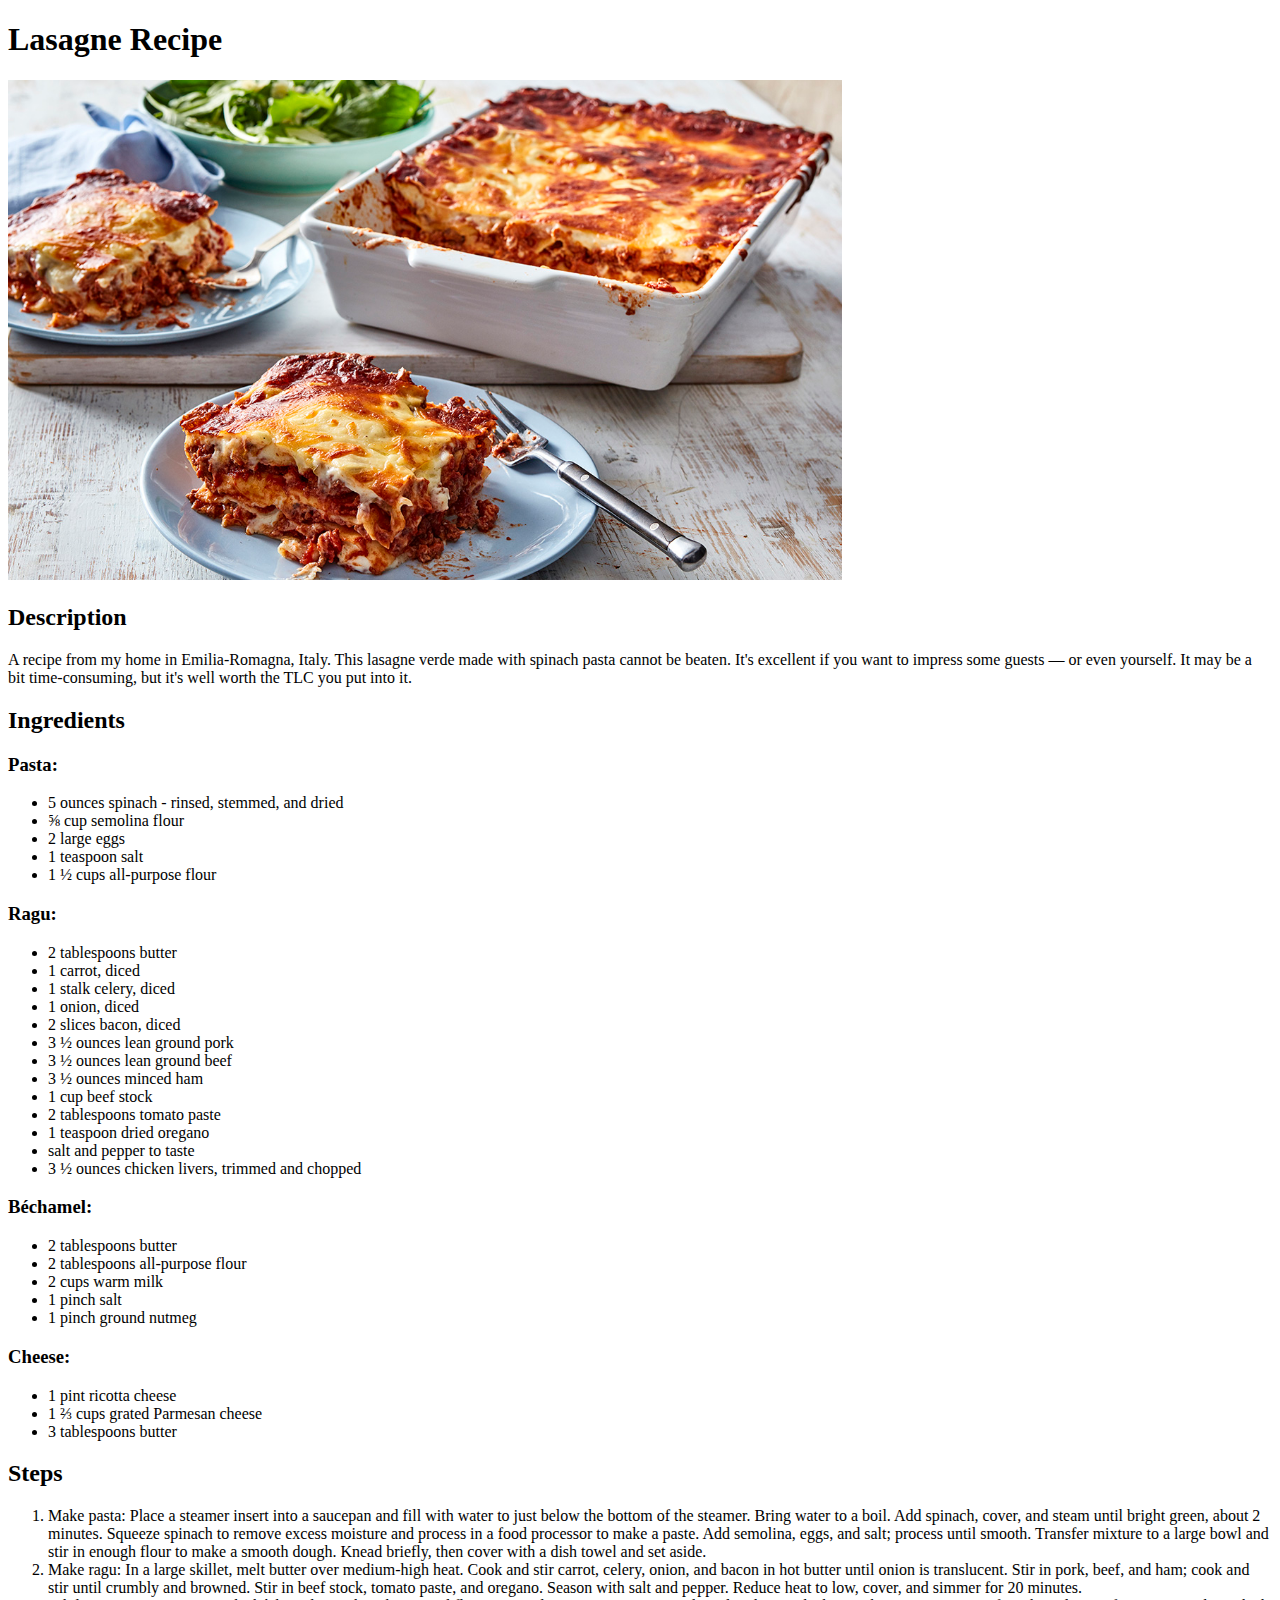
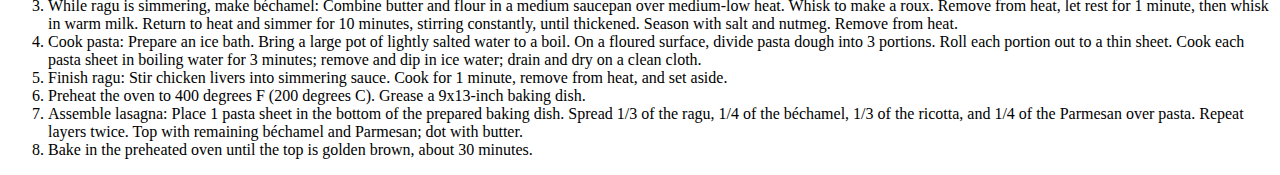
==== recipes/lasgagne.html @ a5cedc0a "Add home page with 3 linked recipe pages" ====
<!DOCTYPE html>
<html lang="en">
<head>
    <meta charset="UTF-8">
    <meta name="viewport" content="width=device-width, initial-scale=1.0">
    <title>Lasagne Recipe</title>
</head>
<body>
    <h1>Lasagne Recipe</h1>

    <img src="../images/lasagne.jpg" alt="Lasagne Image" height="500">

    <h2>Description</h2>
    <p>A recipe from my home in Emilia-Romagna, Italy. This lasagne verde made with spinach pasta cannot be beaten. It's excellent if you want to impress some guests — or even yourself. It may be a bit time-consuming, but it's well worth the TLC you put into it.</p>

    <h2>Ingredients</h2>

    <h3>Pasta:</h3>
    <ul>
        <li>5 ounces spinach - rinsed, stemmed, and dried</li>
        <li>⅝ cup semolina flour</li>
        <li>2 large eggs</li>
        <li>1 teaspoon salt</li>
        <li>1 ½ cups all-purpose flour</li>
    </ul>

    <h3>Ragu:</h3>
    <ul>
        <li>2 tablespoons butter</li>
        <li>1 carrot, diced</li>
        <li>1 stalk celery, diced</li>
        <li>1 onion, diced</li>
        <li>2 slices bacon, diced</li>
        <li>3 ½ ounces lean ground pork</li>
        <li>3 ½ ounces lean ground beef</li>
        <li>3 ½ ounces minced ham</li>
        <li>1 cup beef stock</li>
        <li>2 tablespoons tomato paste</li>
        <li>1 teaspoon dried oregano</li>
        <li>salt and pepper to taste</li>
        <li>3 ½ ounces chicken livers, trimmed and chopped</li>
    </ul>

    <h3>Béchamel:</h3>
    <ul>
        <li>2 tablespoons butter</li>
        <li>2 tablespoons all-purpose flour</li>
        <li>2 cups warm milk</li>
        <li>1 pinch salt</li>
        <li>1 pinch ground nutmeg</li>
    </ul>

    <h3>Cheese:</h3>
    <ul>
        <li>1 pint ricotta cheese</li>
        <li>1 ⅔ cups grated Parmesan cheese</li>
        <li>3 tablespoons butter</li>
    </ul>

    <h2>Steps</h2>
    <ol>
        <li>Make pasta: Place a steamer insert into a saucepan and fill with water to just below the bottom of the steamer. Bring water to a boil. Add spinach, cover, and steam until bright green, about 2 minutes. Squeeze spinach to remove excess moisture and process in a food processor to make a paste. Add semolina, eggs, and salt; process until smooth. Transfer mixture to a large bowl and stir in enough flour to make a smooth dough. Knead briefly, then cover with a dish towel and set aside.</li>
        <li>Make ragu: In a large skillet, melt butter over medium-high heat. Cook and stir carrot, celery, onion, and bacon in hot butter until onion is translucent. Stir in pork, beef, and ham; cook and stir until crumbly and browned. Stir in beef stock, tomato paste, and oregano. Season with salt and pepper. Reduce heat to low, cover, and simmer for 20 minutes.</li>
        <li>While ragu is simmering, make béchamel: Combine butter and flour in a medium saucepan over medium-low heat. Whisk to make a roux. Remove from heat, let rest for 1 minute, then whisk in warm milk. Return to heat and simmer for 10 minutes, stirring constantly, until thickened. Season with salt and nutmeg. Remove from heat.</li>
        <li>Cook pasta: Prepare an ice bath. Bring a large pot of lightly salted water to a boil. On a floured surface, divide pasta dough into 3 portions. Roll each portion out to a thin sheet. Cook each pasta sheet in boiling water for 3 minutes; remove and dip in ice water; drain and dry on a clean cloth.</li>
        <li>Finish ragu: Stir chicken livers into simmering sauce. Cook for 1 minute, remove from heat, and set aside.</li>
        <li>Preheat the oven to 400 degrees F (200 degrees C). Grease a 9x13-inch baking dish.</li>
        <li>Assemble lasagna: Place 1 pasta sheet in the bottom of the prepared baking dish. Spread 1/3 of the ragu, 1/4 of the béchamel, 1/3 of the ricotta, and 1/4 of the Parmesan over pasta. Repeat layers twice. Top with remaining béchamel and Parmesan; dot with butter.</li>
        <li>Bake in the preheated oven until the top is golden brown, about 30 minutes.</li>
    </ol>
</body>
</html>
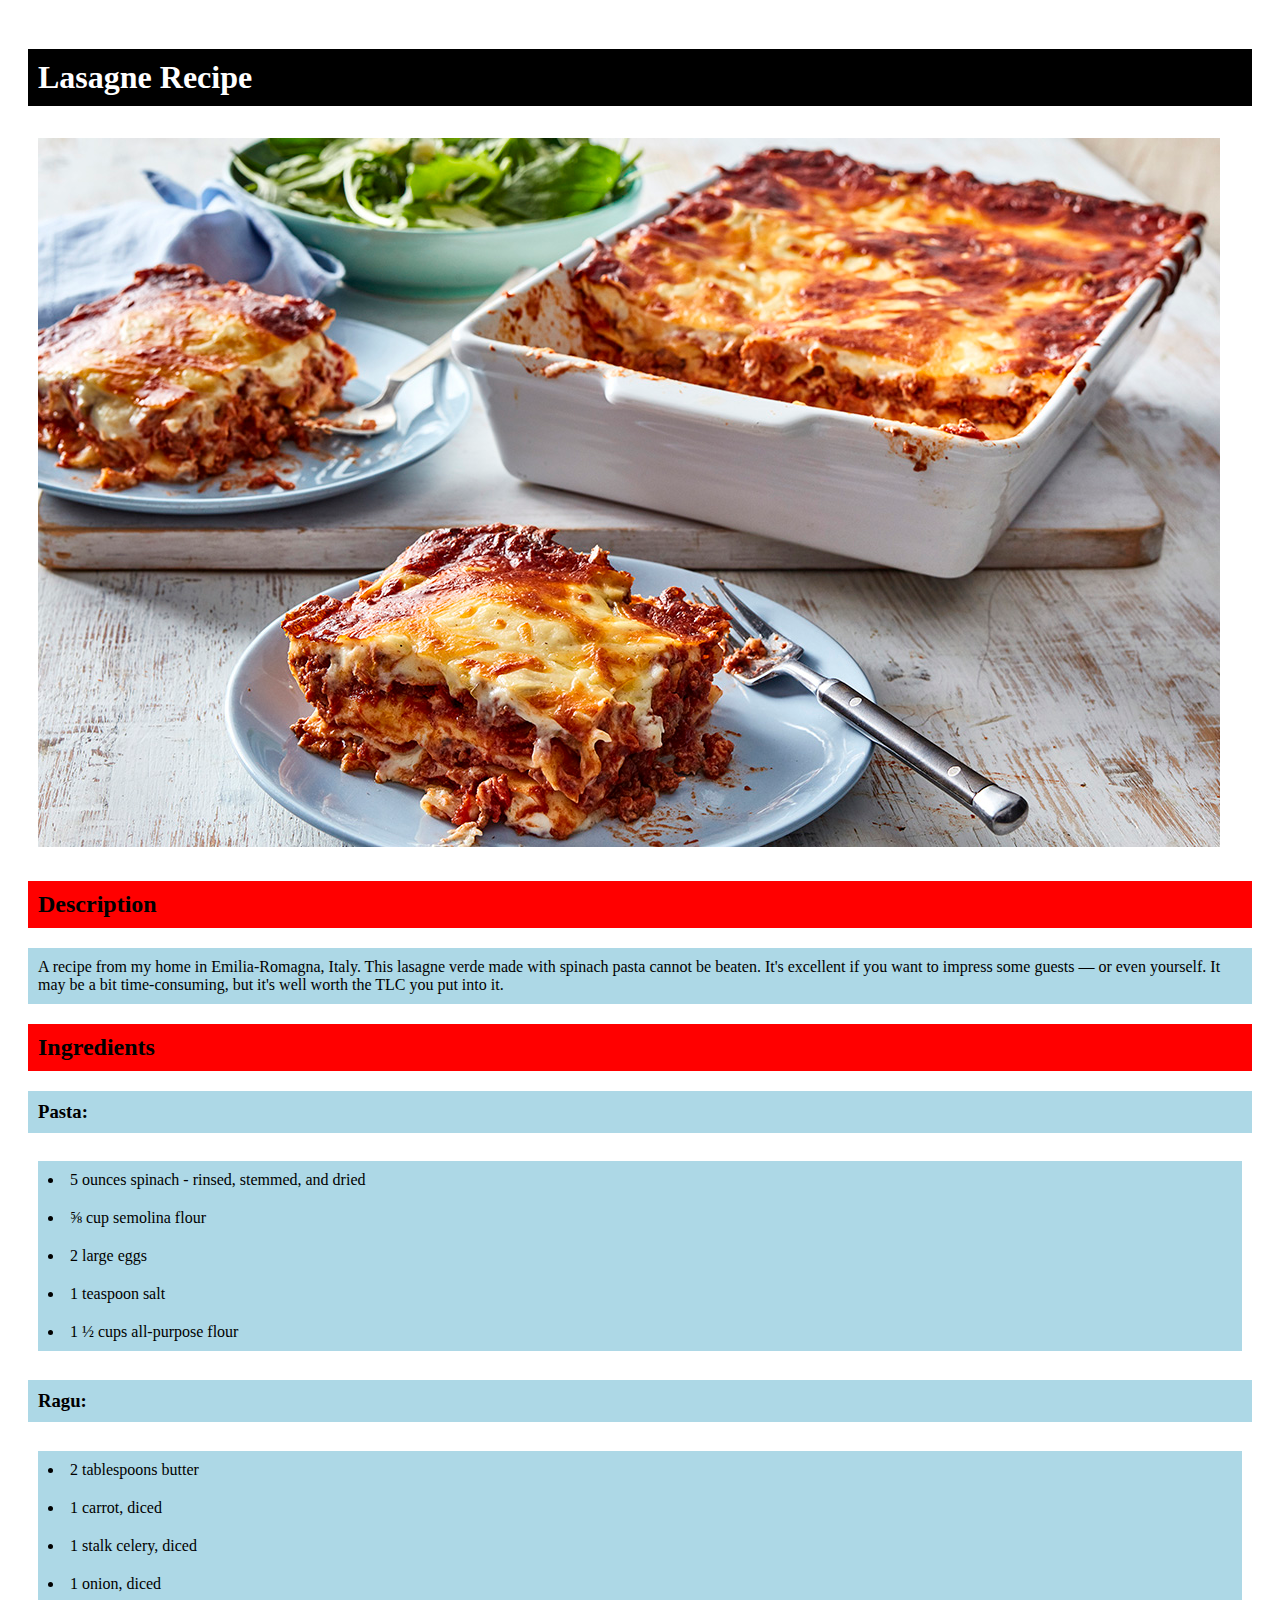
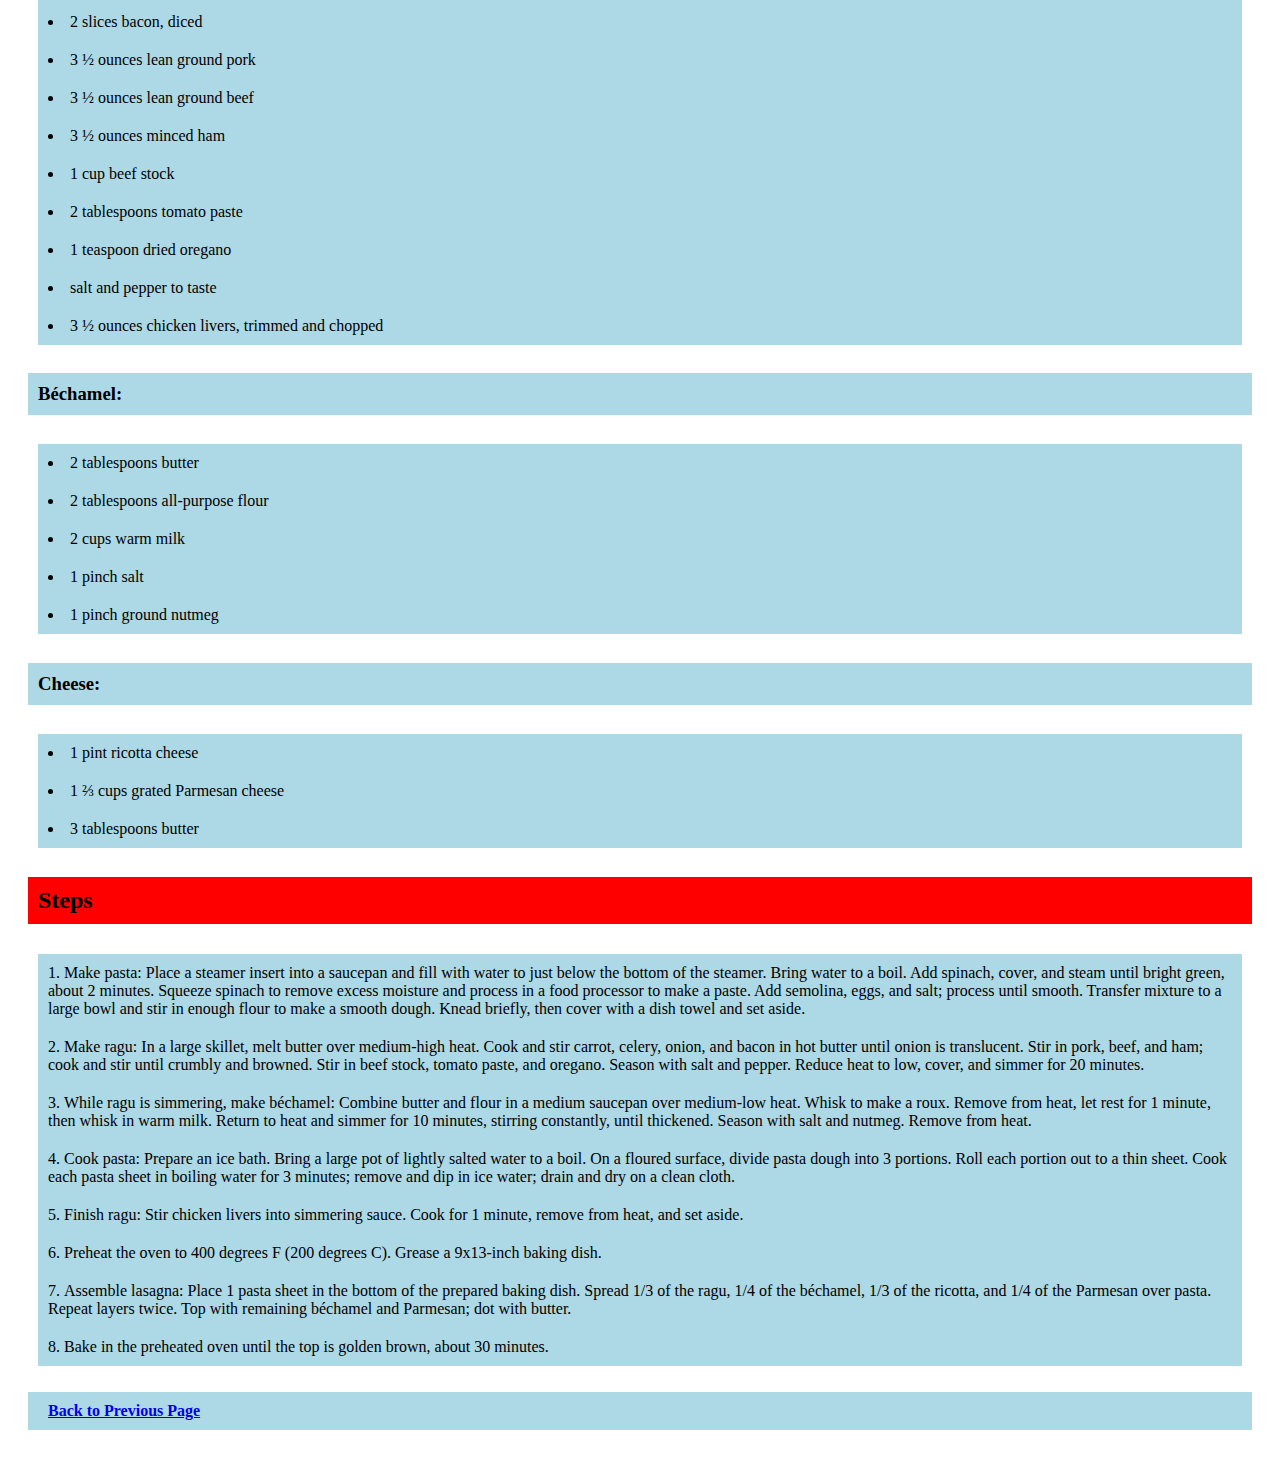
==== commit d51e5d74: "Add CSS" ====
--- a/recipes/lasgagne.html
+++ b/recipes/lasgagne.html
@@ -4,11 +4,12 @@
     <meta charset="UTF-8">
     <meta name="viewport" content="width=device-width, initial-scale=1.0">
     <title>Lasagne Recipe</title>
+    <link rel="stylesheet" href="../styles.css">
 </head>
 <body>
     <h1>Lasagne Recipe</h1>
 
-    <img src="../images/lasagne.jpg" alt="Lasagne Image" height="500">
+    <img src="../images/lasagne.jpg" alt="Lasagne Image">
 
     <h2>Description</h2>
     <p>A recipe from my home in Emilia-Romagna, Italy. This lasagne verde made with spinach pasta cannot be beaten. It's excellent if you want to impress some guests — or even yourself. It may be a bit time-consuming, but it's well worth the TLC you put into it.</p>
@@ -68,5 +69,7 @@
         <li>Assemble lasagna: Place 1 pasta sheet in the bottom of the prepared baking dish. Spread 1/3 of the ragu, 1/4 of the béchamel, 1/3 of the ricotta, and 1/4 of the Parmesan over pasta. Repeat layers twice. Top with remaining béchamel and Parmesan; dot with butter.</li>
         <li>Bake in the preheated oven until the top is golden brown, about 30 minutes.</li>
     </ol>
+
+    <p><a href="../index.html">Back to Previous Page</a></p>
 </body>
 </html>--- a/styles.css
+++ b/styles.css
@@ -0,0 +1,25 @@
+h1 {
+    background-color: black;
+    color: white;
+}
+
+h2 {
+    background-color: red;
+}
+
+h3, p, li {
+    background-color: lightblue
+}
+
+* {
+    list-style-position: inside;
+    padding: 10px;
+}
+
+img {
+    max-width: 100%;
+}
+
+a {
+    font-weight: bolder;
+}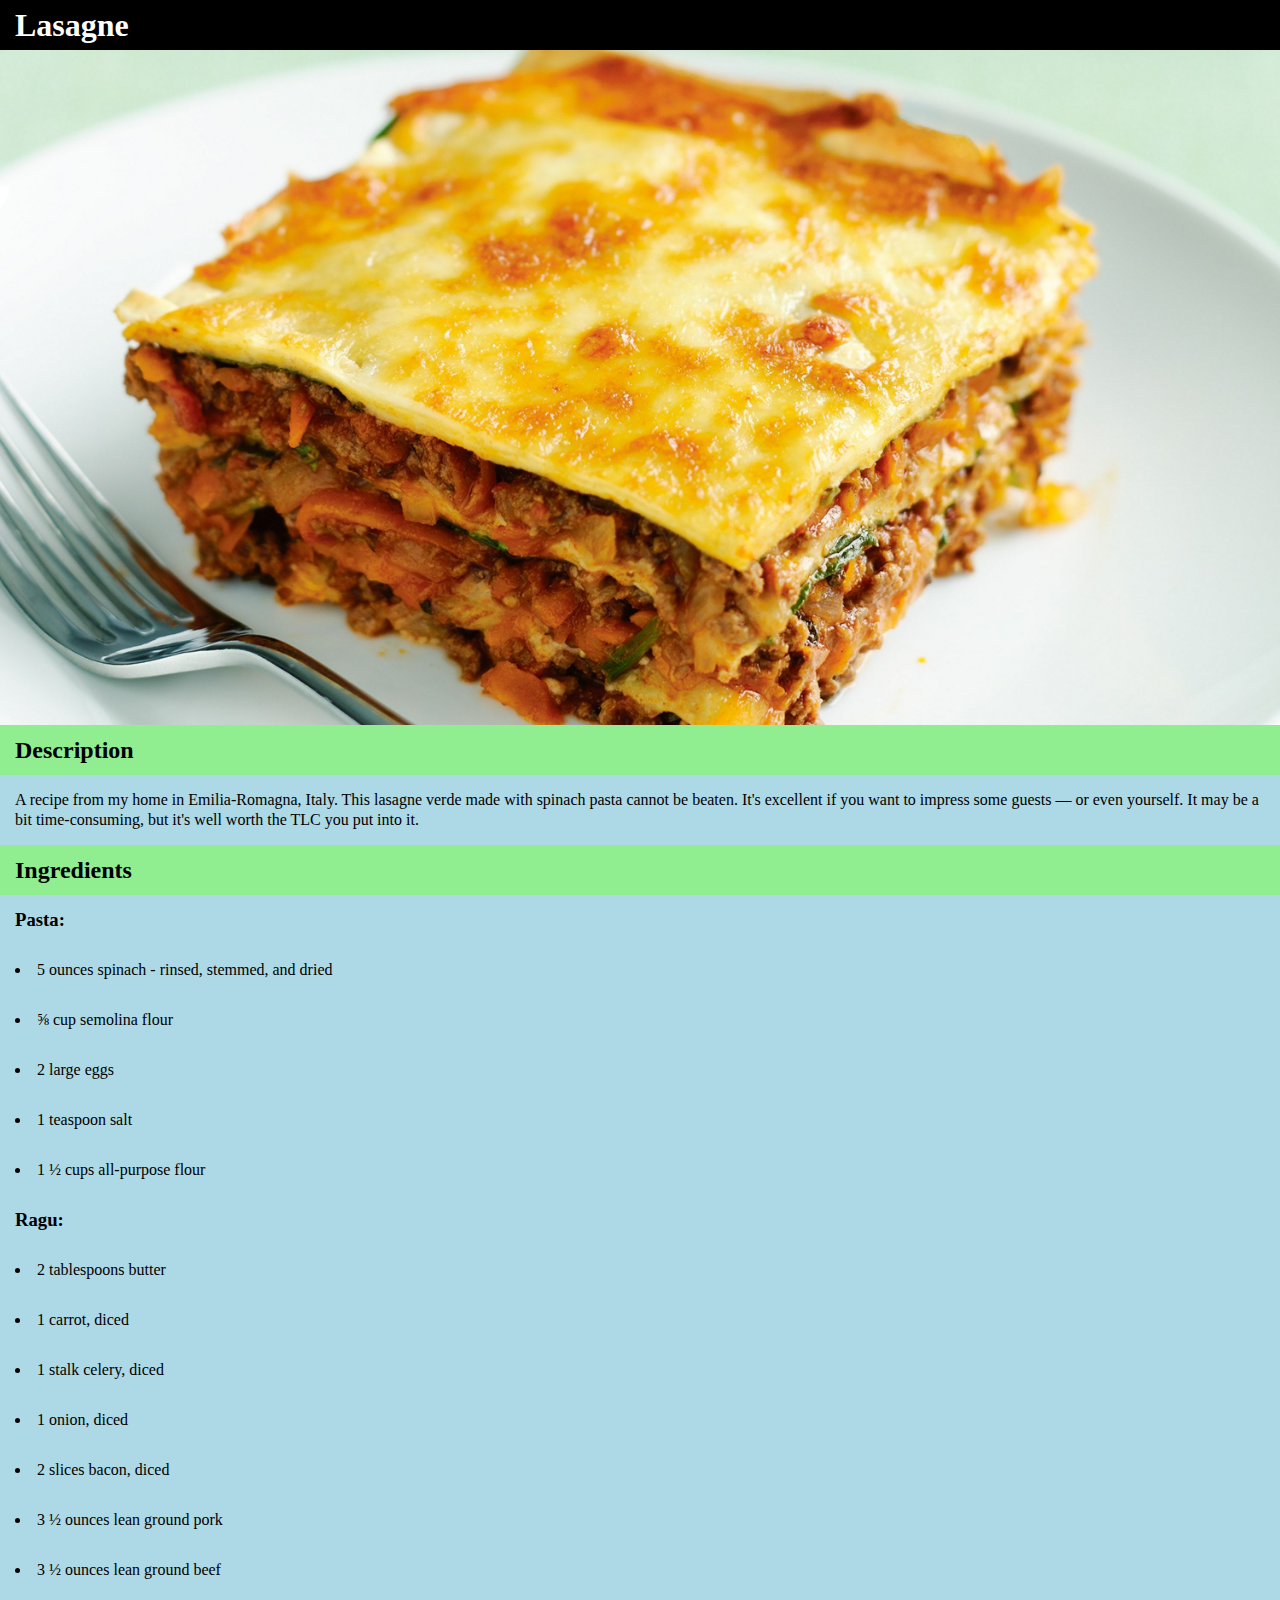
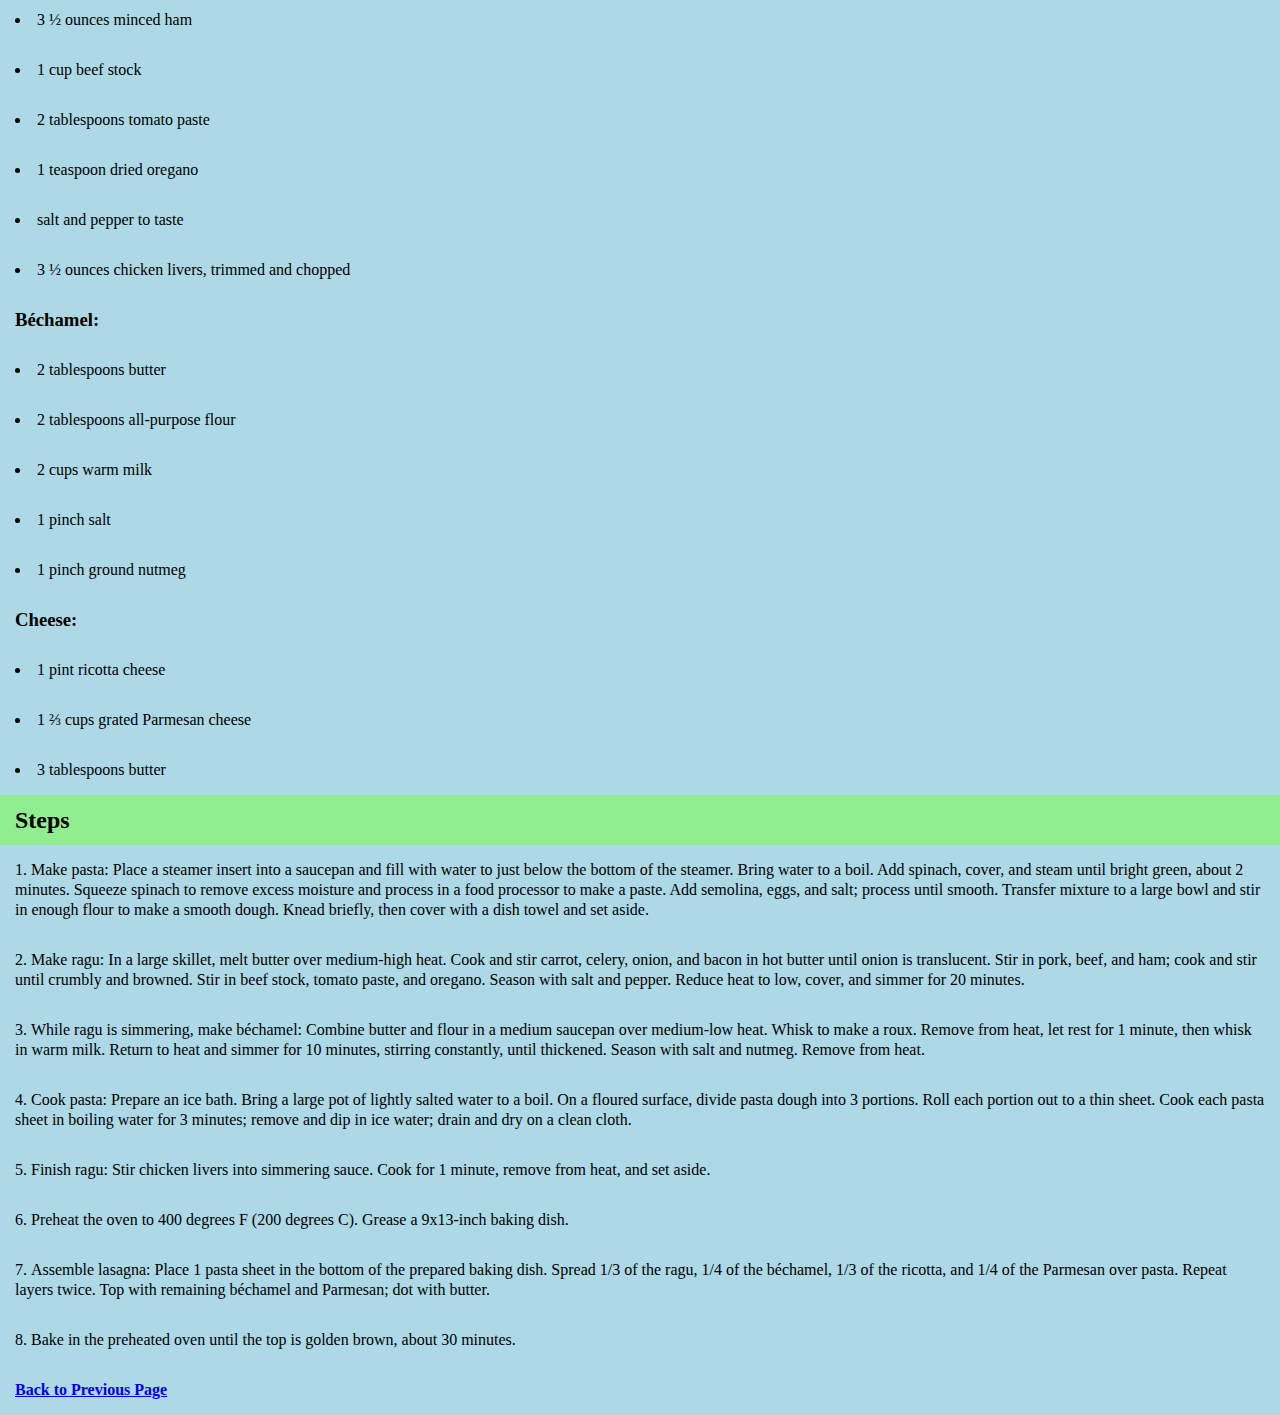
==== commit 477d6668: "Modify CSS and change images" ====
--- a/recipes/lasgagne.html
+++ b/recipes/lasgagne.html
@@ -7,7 +7,7 @@
     <link rel="stylesheet" href="../styles.css">
 </head>
 <body>
-    <h1>Lasagne Recipe</h1>
+    <h1>Lasagne</h1>
 
     <img src="../images/lasagne.jpg" alt="Lasagne Image">
 
--- a/styles.css
+++ b/styles.css
@@ -1,25 +1,37 @@
+* {
+    list-style-position: inside;
+    line-height: 20px;
+    margin: 0px;
+}
+
 h1 {
     background-color: black;
     color: white;
 }
 
 h2 {
-    background-color: red;
+    background-color: lightgreen;
+}
+
+img {
+    height: 75vh;
+    width: 100vw;
+    object-fit: cover;
+    display: block;
+}
+
+a {
+    font-weight: bolder;
+}
+
+ul, ol {
+    padding: 0;
 }
 
 h3, p, li {
     background-color: lightblue
 }
 
-* {
-    list-style-position: inside;
-    padding: 10px;
-}
-
-img {
-    max-width: 100%;
-}
-
-a {
-    font-weight: bolder;
+h1, h2, h3, p, li {
+    padding: 15px;
 }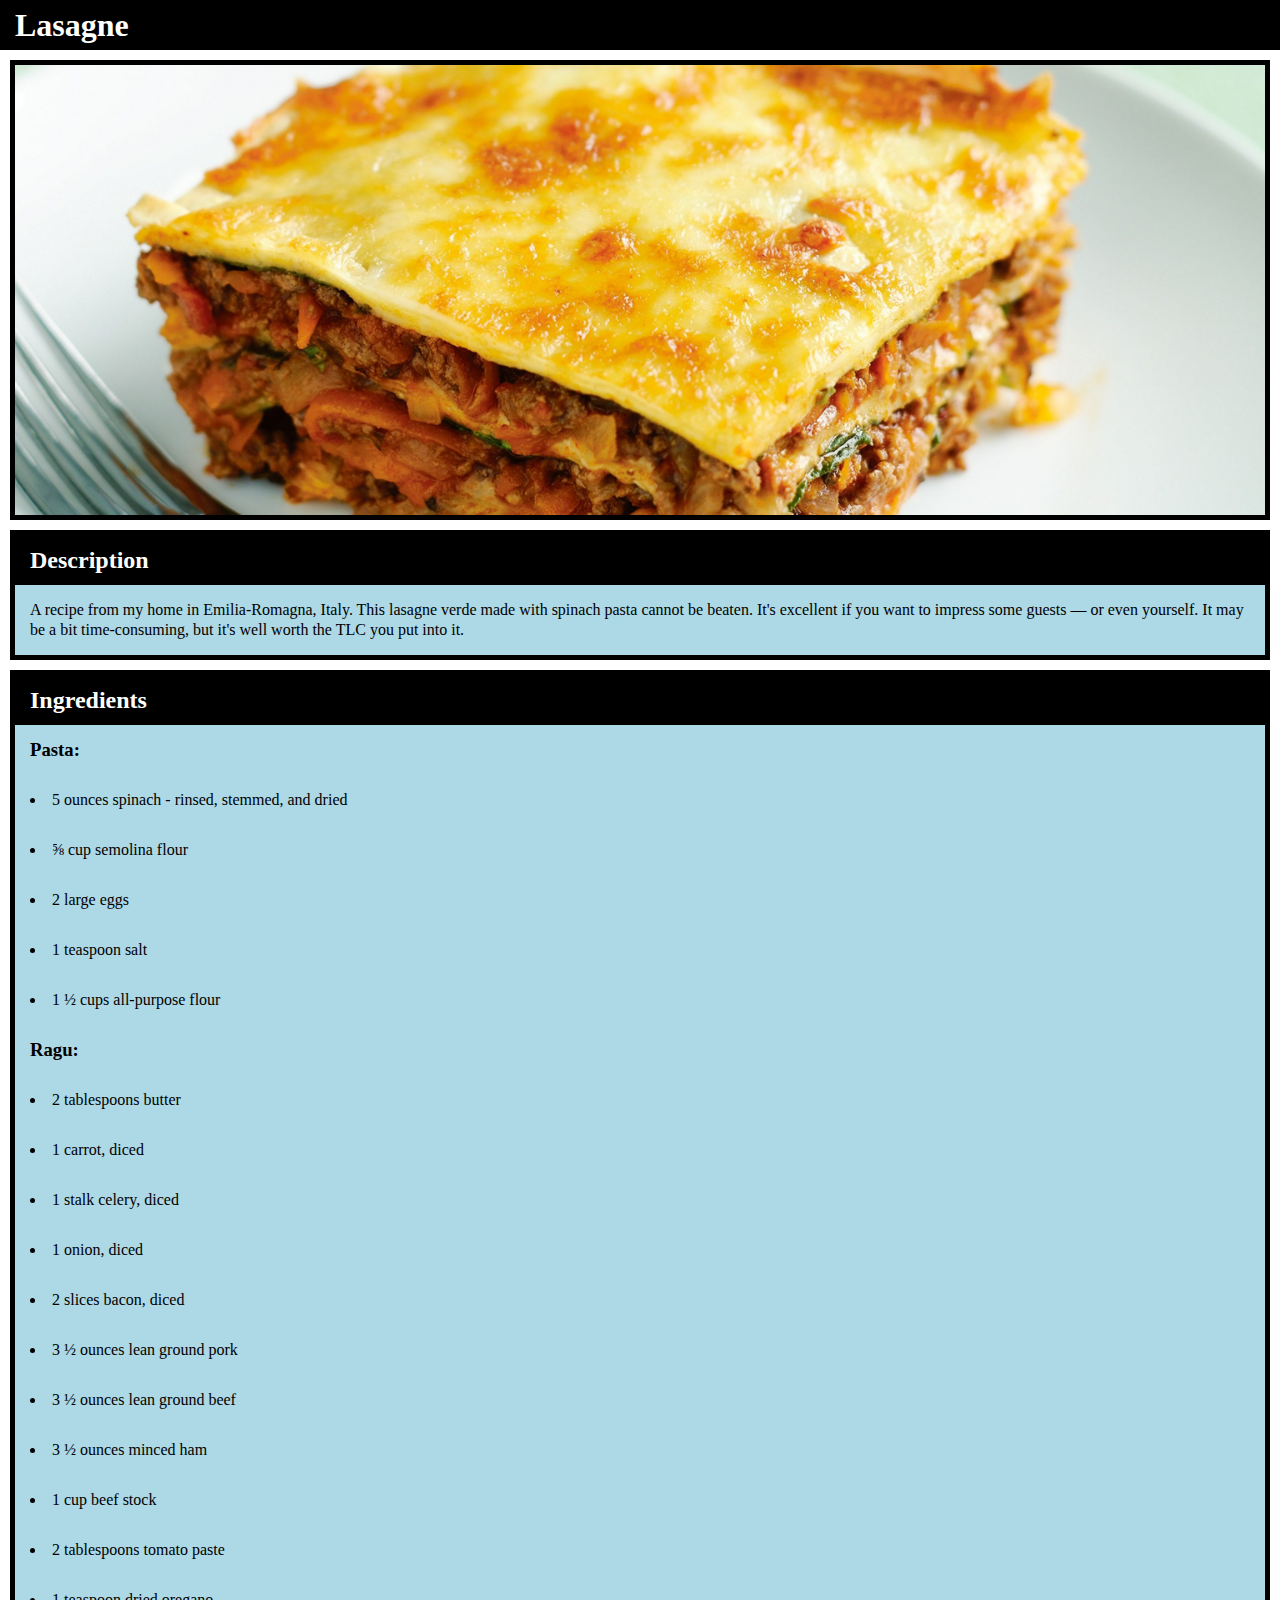
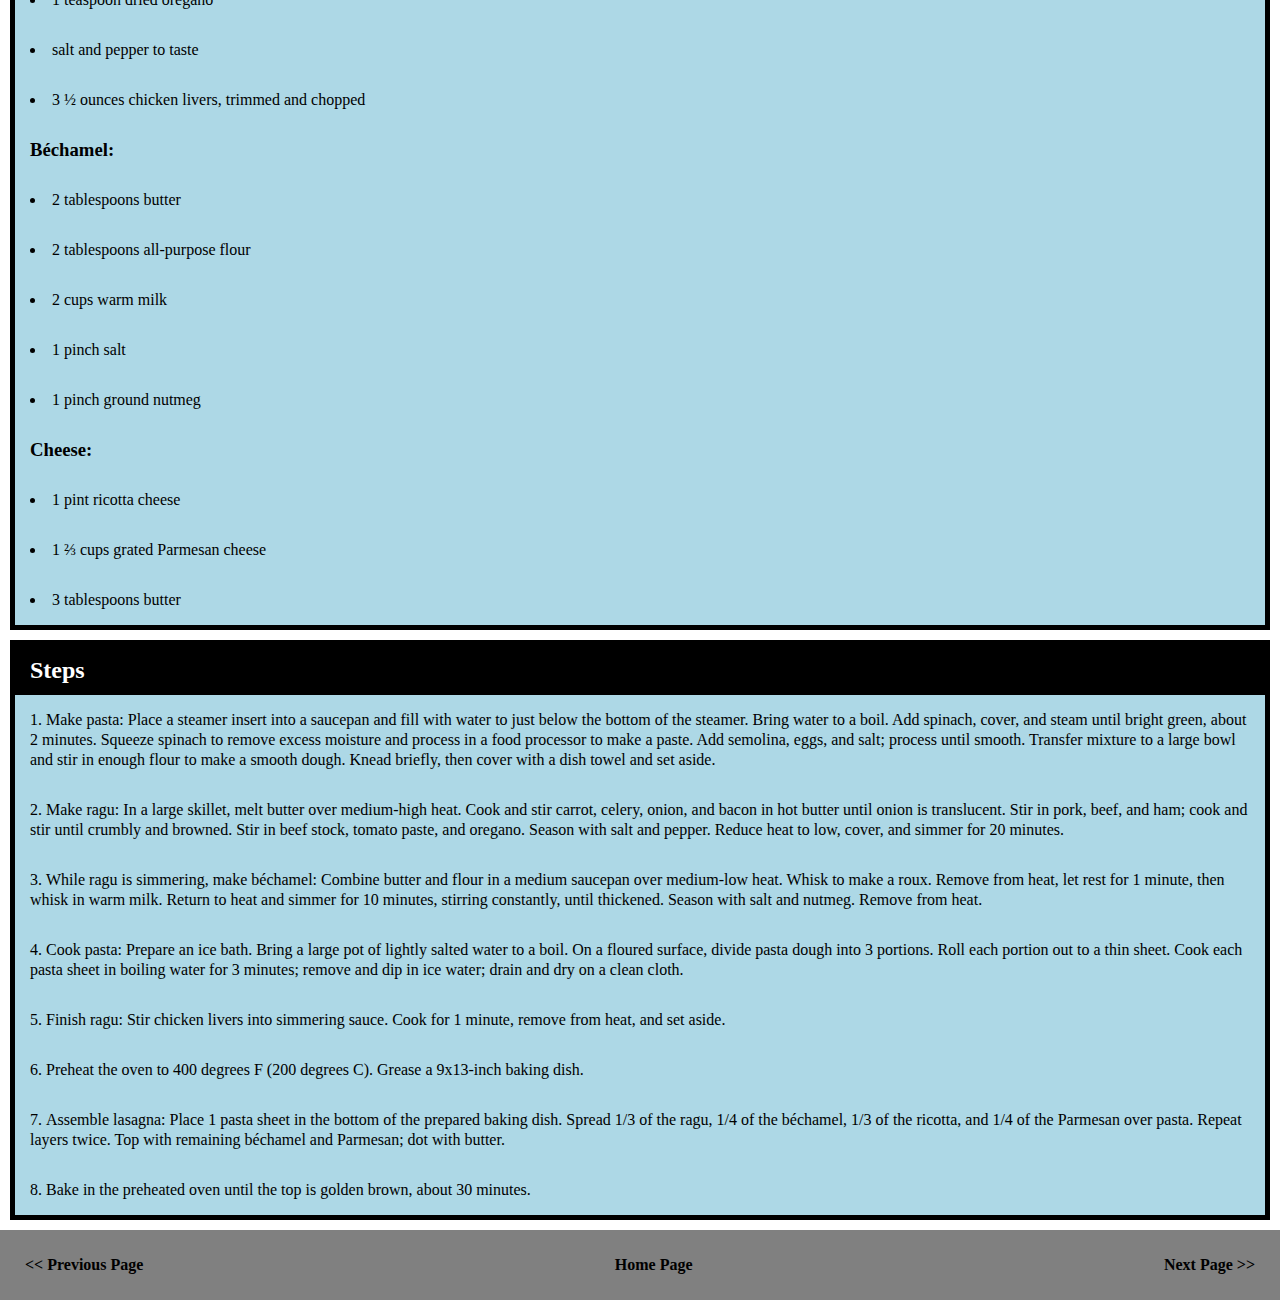
==== commit 749ceae2: "Add div with classes and modify CSS" ====
--- a/recipes/lasgagne.html
+++ b/recipes/lasgagne.html
@@ -7,69 +7,75 @@
     <link rel="stylesheet" href="../styles.css">
 </head>
 <body>
-    <h1>Lasagne</h1>
+    <h1 class="title">Lasagne</h1>
 
-    <img src="../images/lasagne.jpg" alt="Lasagne Image">
+    <div class="section"><img src="../images/lasagne.jpg" alt="Lasagne Image"></div>
 
-    <h2>Description</h2>
-    <p>A recipe from my home in Emilia-Romagna, Italy. This lasagne verde made with spinach pasta cannot be beaten. It's excellent if you want to impress some guests — or even yourself. It may be a bit time-consuming, but it's well worth the TLC you put into it.</p>
+    <div class="section">
+        <h2 class="header">Description</h2>
+        <p class="content">A recipe from my home in Emilia-Romagna, Italy. This lasagne verde made with spinach pasta cannot be beaten. It's excellent if you want to impress some guests — or even yourself. It may be a bit time-consuming, but it's well worth the TLC you put into it.</p>
+    </div>
 
-    <h2>Ingredients</h2>
+    <div class="section">
+        <h2 class="header">Ingredients</h2>
+        <h3 class="content">Pasta:</h3>
+        <ul class="content">
+            <li>5 ounces spinach - rinsed, stemmed, and dried</li>
+            <li>⅝ cup semolina flour</li>
+            <li>2 large eggs</li>
+            <li>1 teaspoon salt</li>
+            <li>1 ½ cups all-purpose flour</li>
+        </ul>
+        <h3 class="content">Ragu:</h3>
+        <ul class="content">
+            <li>2 tablespoons butter</li>
+            <li>1 carrot, diced</li>
+            <li>1 stalk celery, diced</li>
+            <li>1 onion, diced</li>
+            <li>2 slices bacon, diced</li>
+            <li>3 ½ ounces lean ground pork</li>
+            <li>3 ½ ounces lean ground beef</li>
+            <li>3 ½ ounces minced ham</li>
+            <li>1 cup beef stock</li>
+            <li>2 tablespoons tomato paste</li>
+            <li>1 teaspoon dried oregano</li>
+            <li>salt and pepper to taste</li>
+            <li>3 ½ ounces chicken livers, trimmed and chopped</li>
+        </ul>
+        <h3 class="content">Béchamel:</h3>
+        <ul class="content">
+            <li>2 tablespoons butter</li>
+            <li>2 tablespoons all-purpose flour</li>
+            <li>2 cups warm milk</li>
+            <li>1 pinch salt</li>
+            <li>1 pinch ground nutmeg</li>
+        </ul>
+        <h3 class="content">Cheese:</h3>
+        <ul class="content">
+            <li>1 pint ricotta cheese</li>
+            <li>1 ⅔ cups grated Parmesan cheese</li>
+            <li>3 tablespoons butter</li>
+        </ul>
+    </div>
 
-    <h3>Pasta:</h3>
-    <ul>
-        <li>5 ounces spinach - rinsed, stemmed, and dried</li>
-        <li>⅝ cup semolina flour</li>
-        <li>2 large eggs</li>
-        <li>1 teaspoon salt</li>
-        <li>1 ½ cups all-purpose flour</li>
-    </ul>
+    <div class="section">
+        <h2 class="header">Steps</h2>
+        <ol class="content">
+            <li>Make pasta: Place a steamer insert into a saucepan and fill with water to just below the bottom of the steamer. Bring water to a boil. Add spinach, cover, and steam until bright green, about 2 minutes. Squeeze spinach to remove excess moisture and process in a food processor to make a paste. Add semolina, eggs, and salt; process until smooth. Transfer mixture to a large bowl and stir in enough flour to make a smooth dough. Knead briefly, then cover with a dish towel and set aside.</li>
+            <li>Make ragu: In a large skillet, melt butter over medium-high heat. Cook and stir carrot, celery, onion, and bacon in hot butter until onion is translucent. Stir in pork, beef, and ham; cook and stir until crumbly and browned. Stir in beef stock, tomato paste, and oregano. Season with salt and pepper. Reduce heat to low, cover, and simmer for 20 minutes.</li>
+            <li>While ragu is simmering, make béchamel: Combine butter and flour in a medium saucepan over medium-low heat. Whisk to make a roux. Remove from heat, let rest for 1 minute, then whisk in warm milk. Return to heat and simmer for 10 minutes, stirring constantly, until thickened. Season with salt and nutmeg. Remove from heat.</li>
+            <li>Cook pasta: Prepare an ice bath. Bring a large pot of lightly salted water to a boil. On a floured surface, divide pasta dough into 3 portions. Roll each portion out to a thin sheet. Cook each pasta sheet in boiling water for 3 minutes; remove and dip in ice water; drain and dry on a clean cloth.</li>
+            <li>Finish ragu: Stir chicken livers into simmering sauce. Cook for 1 minute, remove from heat, and set aside.</li>
+            <li>Preheat the oven to 400 degrees F (200 degrees C). Grease a 9x13-inch baking dish.</li>
+            <li>Assemble lasagna: Place 1 pasta sheet in the bottom of the prepared baking dish. Spread 1/3 of the ragu, 1/4 of the béchamel, 1/3 of the ricotta, and 1/4 of the Parmesan over pasta. Repeat layers twice. Top with remaining béchamel and Parmesan; dot with butter.</li>
+            <li>Bake in the preheated oven until the top is golden brown, about 30 minutes.</li>
+        </ol>
+    </div>
 
-    <h3>Ragu:</h3>
-    <ul>
-        <li>2 tablespoons butter</li>
-        <li>1 carrot, diced</li>
-        <li>1 stalk celery, diced</li>
-        <li>1 onion, diced</li>
-        <li>2 slices bacon, diced</li>
-        <li>3 ½ ounces lean ground pork</li>
-        <li>3 ½ ounces lean ground beef</li>
-        <li>3 ½ ounces minced ham</li>
-        <li>1 cup beef stock</li>
-        <li>2 tablespoons tomato paste</li>
-        <li>1 teaspoon dried oregano</li>
-        <li>salt and pepper to taste</li>
-        <li>3 ½ ounces chicken livers, trimmed and chopped</li>
-    </ul>
-
-    <h3>Béchamel:</h3>
-    <ul>
-        <li>2 tablespoons butter</li>
-        <li>2 tablespoons all-purpose flour</li>
-        <li>2 cups warm milk</li>
-        <li>1 pinch salt</li>
-        <li>1 pinch ground nutmeg</li>
-    </ul>
-
-    <h3>Cheese:</h3>
-    <ul>
-        <li>1 pint ricotta cheese</li>
-        <li>1 ⅔ cups grated Parmesan cheese</li>
-        <li>3 tablespoons butter</li>
-    </ul>
-
-    <h2>Steps</h2>
-    <ol>
-        <li>Make pasta: Place a steamer insert into a saucepan and fill with water to just below the bottom of the steamer. Bring water to a boil. Add spinach, cover, and steam until bright green, about 2 minutes. Squeeze spinach to remove excess moisture and process in a food processor to make a paste. Add semolina, eggs, and salt; process until smooth. Transfer mixture to a large bowl and stir in enough flour to make a smooth dough. Knead briefly, then cover with a dish towel and set aside.</li>
-        <li>Make ragu: In a large skillet, melt butter over medium-high heat. Cook and stir carrot, celery, onion, and bacon in hot butter until onion is translucent. Stir in pork, beef, and ham; cook and stir until crumbly and browned. Stir in beef stock, tomato paste, and oregano. Season with salt and pepper. Reduce heat to low, cover, and simmer for 20 minutes.</li>
-        <li>While ragu is simmering, make béchamel: Combine butter and flour in a medium saucepan over medium-low heat. Whisk to make a roux. Remove from heat, let rest for 1 minute, then whisk in warm milk. Return to heat and simmer for 10 minutes, stirring constantly, until thickened. Season with salt and nutmeg. Remove from heat.</li>
-        <li>Cook pasta: Prepare an ice bath. Bring a large pot of lightly salted water to a boil. On a floured surface, divide pasta dough into 3 portions. Roll each portion out to a thin sheet. Cook each pasta sheet in boiling water for 3 minutes; remove and dip in ice water; drain and dry on a clean cloth.</li>
-        <li>Finish ragu: Stir chicken livers into simmering sauce. Cook for 1 minute, remove from heat, and set aside.</li>
-        <li>Preheat the oven to 400 degrees F (200 degrees C). Grease a 9x13-inch baking dish.</li>
-        <li>Assemble lasagna: Place 1 pasta sheet in the bottom of the prepared baking dish. Spread 1/3 of the ragu, 1/4 of the béchamel, 1/3 of the ricotta, and 1/4 of the Parmesan over pasta. Repeat layers twice. Top with remaining béchamel and Parmesan; dot with butter.</li>
-        <li>Bake in the preheated oven until the top is golden brown, about 30 minutes.</li>
-    </ol>
-
-    <p><a href="../index.html">Back to Previous Page</a></p>
+    <div class="footer">
+        <p><a href="../index.html"> << Previous Page</a></p>
+        <p><a href="../index.html">Home Page</a></p>
+        <p><a href="./slow_cooker_pepper_steak.html">Next Page >> </a></p>
+    </div>
 </body>
 </html>--- a/styles.css
+++ b/styles.css
@@ -4,32 +4,43 @@
     margin: 0px;
 }
 
-h1 {
+.title, .header {
     background-color: black;
     color: white;
 }
 
-h2 {
-    background-color: lightgreen;
+.section {
+    border: 5px solid black;
+    margin: 10px;
+}
+
+.footer {
+    display: flex;
+    justify-content: space-between;
+    background-color: gray;
+    color: white;
+    padding: 10px;
 }
 
 img {
-    height: 75vh;
-    width: 100vw;
+    height: 50vh;
+    width: 100%;
     object-fit: cover;
     display: block;
 }
 
 a {
     font-weight: bolder;
+    text-decoration: none;
+    color: black;
 }
 
 ul, ol {
     padding: 0;
 }
 
-h3, p, li {
-    background-color: lightblue
+.content {
+    background-color: lightblue;
 }
 
 h1, h2, h3, p, li {
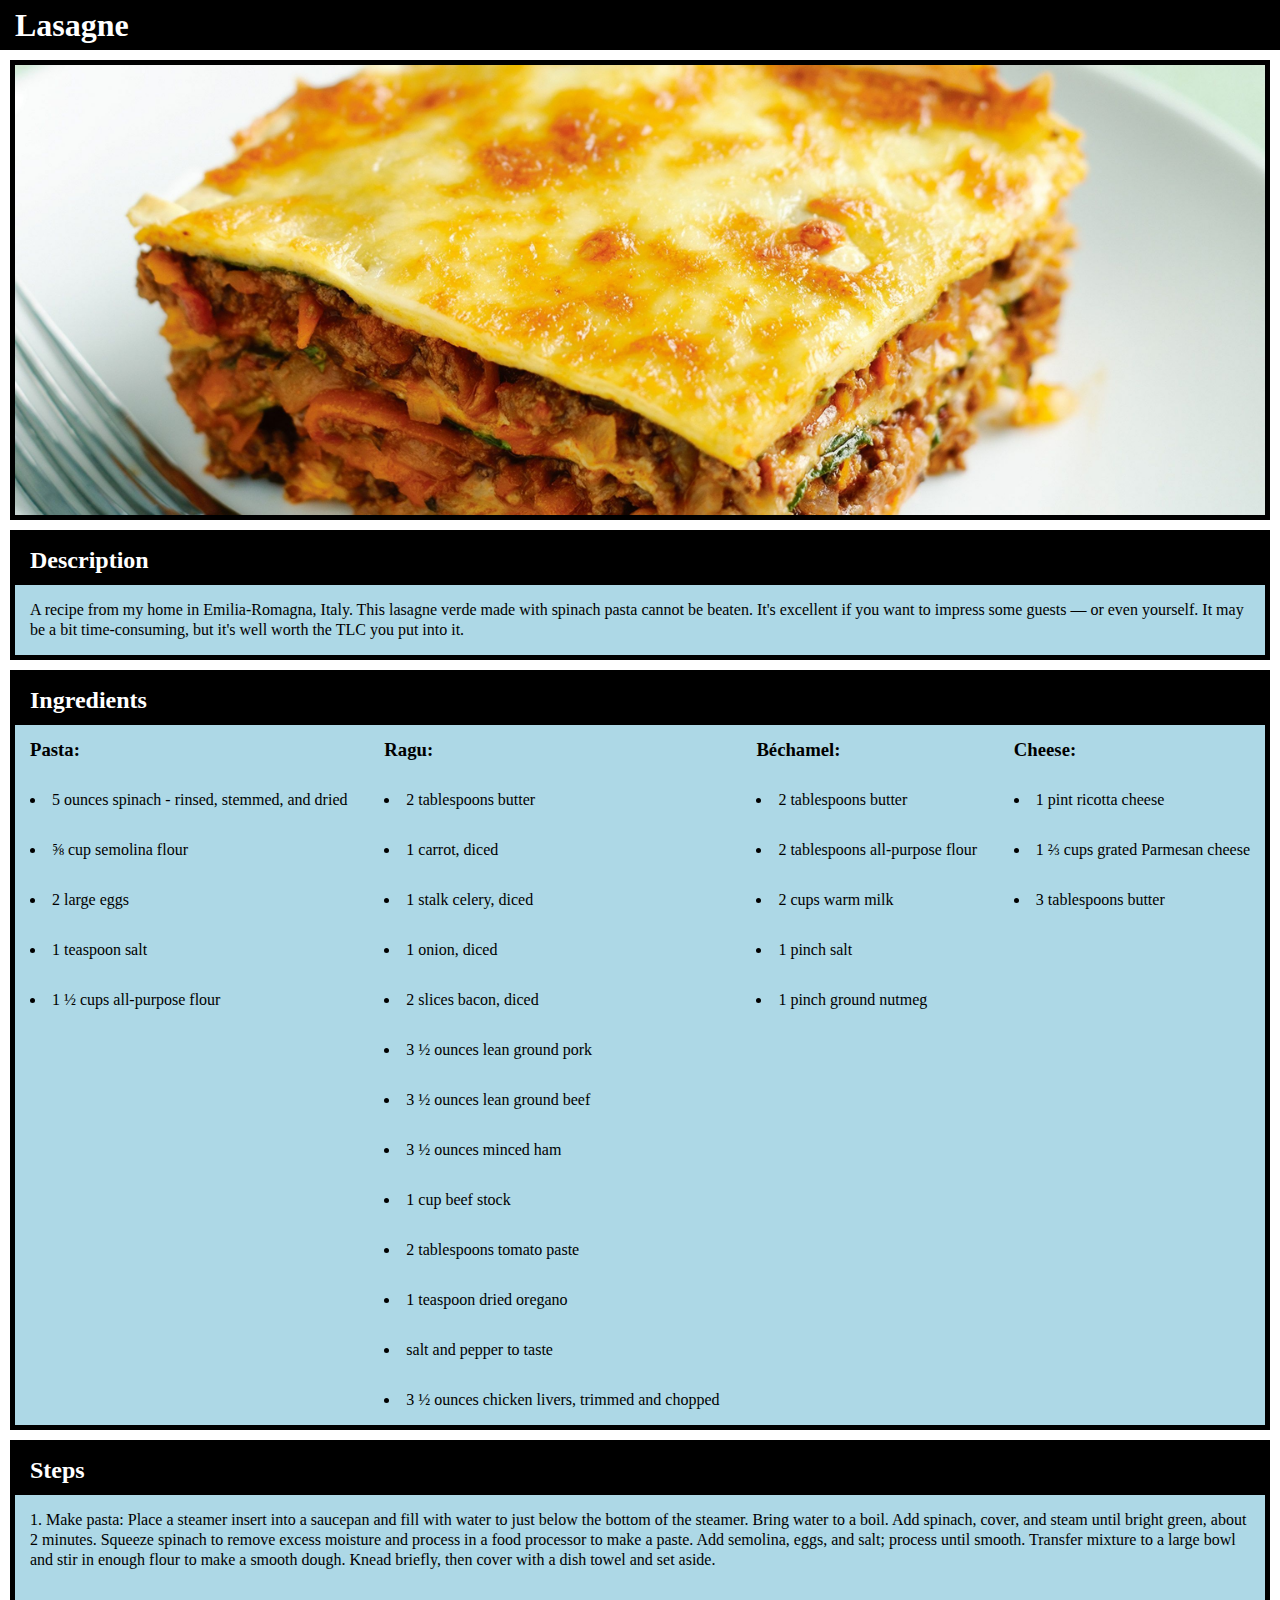
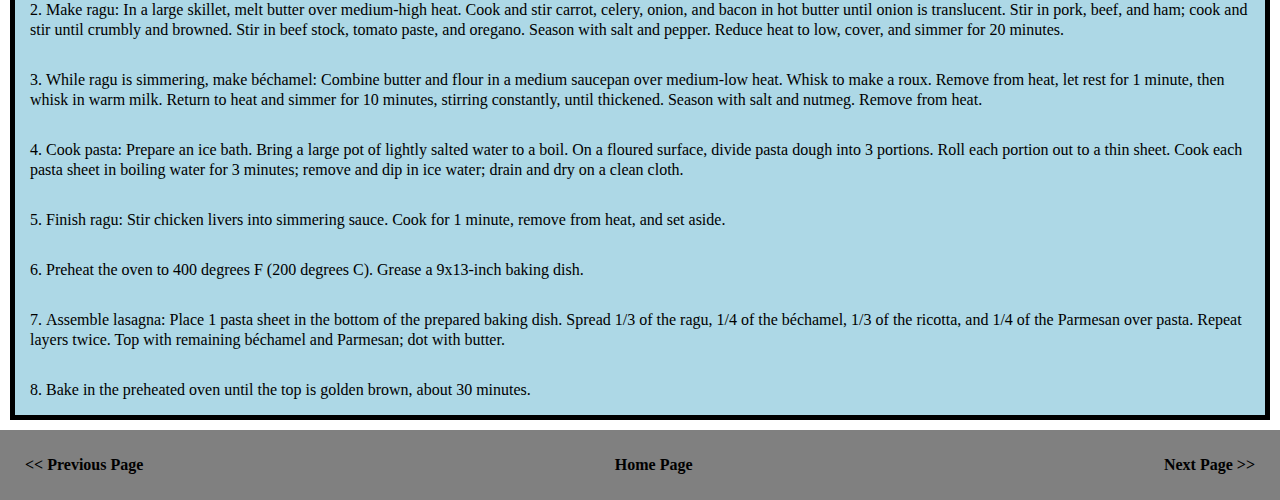
==== commit 5d1c8038: "Create columns for lasagne ingredients" ====
--- a/recipes/lasgagne.html
+++ b/recipes/lasgagne.html
@@ -18,44 +18,54 @@
 
     <div class="section">
         <h2 class="header">Ingredients</h2>
-        <h3 class="content">Pasta:</h3>
-        <ul class="content">
-            <li>5 ounces spinach - rinsed, stemmed, and dried</li>
-            <li>⅝ cup semolina flour</li>
-            <li>2 large eggs</li>
-            <li>1 teaspoon salt</li>
-            <li>1 ½ cups all-purpose flour</li>
-        </ul>
-        <h3 class="content">Ragu:</h3>
-        <ul class="content">
-            <li>2 tablespoons butter</li>
-            <li>1 carrot, diced</li>
-            <li>1 stalk celery, diced</li>
-            <li>1 onion, diced</li>
-            <li>2 slices bacon, diced</li>
-            <li>3 ½ ounces lean ground pork</li>
-            <li>3 ½ ounces lean ground beef</li>
-            <li>3 ½ ounces minced ham</li>
-            <li>1 cup beef stock</li>
-            <li>2 tablespoons tomato paste</li>
-            <li>1 teaspoon dried oregano</li>
-            <li>salt and pepper to taste</li>
-            <li>3 ½ ounces chicken livers, trimmed and chopped</li>
-        </ul>
-        <h3 class="content">Béchamel:</h3>
-        <ul class="content">
-            <li>2 tablespoons butter</li>
-            <li>2 tablespoons all-purpose flour</li>
-            <li>2 cups warm milk</li>
-            <li>1 pinch salt</li>
-            <li>1 pinch ground nutmeg</li>
-        </ul>
-        <h3 class="content">Cheese:</h3>
-        <ul class="content">
-            <li>1 pint ricotta cheese</li>
-            <li>1 ⅔ cups grated Parmesan cheese</li>
-            <li>3 tablespoons butter</li>
-        </ul>
+        <div class="flex-container">
+            <div>
+                <h3 class="content">Pasta:</h3>
+                <ul class="content">
+                    <li>5 ounces spinach - rinsed, stemmed, and dried</li>
+                    <li>⅝ cup semolina flour</li>
+                    <li>2 large eggs</li>
+                    <li>1 teaspoon salt</li>
+                    <li>1 ½ cups all-purpose flour</li>
+                </ul>
+            </div>
+            <div>
+                <h3 class="content">Ragu:</h3>
+                <ul class="content">
+                    <li>2 tablespoons butter</li>
+                    <li>1 carrot, diced</li>
+                    <li>1 stalk celery, diced</li>
+                    <li>1 onion, diced</li>
+                    <li>2 slices bacon, diced</li>
+                    <li>3 ½ ounces lean ground pork</li>
+                    <li>3 ½ ounces lean ground beef</li>
+                    <li>3 ½ ounces minced ham</li>
+                    <li>1 cup beef stock</li>
+                    <li>2 tablespoons tomato paste</li>
+                    <li>1 teaspoon dried oregano</li>
+                    <li>salt and pepper to taste</li>
+                    <li>3 ½ ounces chicken livers, trimmed and chopped</li>
+                </ul>
+            </div>
+            <div>
+                <h3 class="content">Béchamel:</h3>
+                <ul class="content">
+                    <li>2 tablespoons butter</li>
+                    <li>2 tablespoons all-purpose flour</li>
+                    <li>2 cups warm milk</li>
+                    <li>1 pinch salt</li>
+                    <li>1 pinch ground nutmeg</li>
+                </ul>
+            </div>
+            <div>
+                <h3 class="content">Cheese:</h3>
+                <ul class="content">
+                    <li>1 pint ricotta cheese</li>
+                    <li>1 ⅔ cups grated Parmesan cheese</li>
+                    <li>3 tablespoons butter</li>
+                </ul>
+            </div>
+        </div>
     </div>
 
     <div class="section">
--- a/styles.css
+++ b/styles.css
@@ -20,6 +20,12 @@
     background-color: gray;
     color: white;
     padding: 10px;
+}
+
+.flex-container {
+    display: flex;
+    background-color: lightblue;
+    justify-content: space-between;
 }
 
 img {
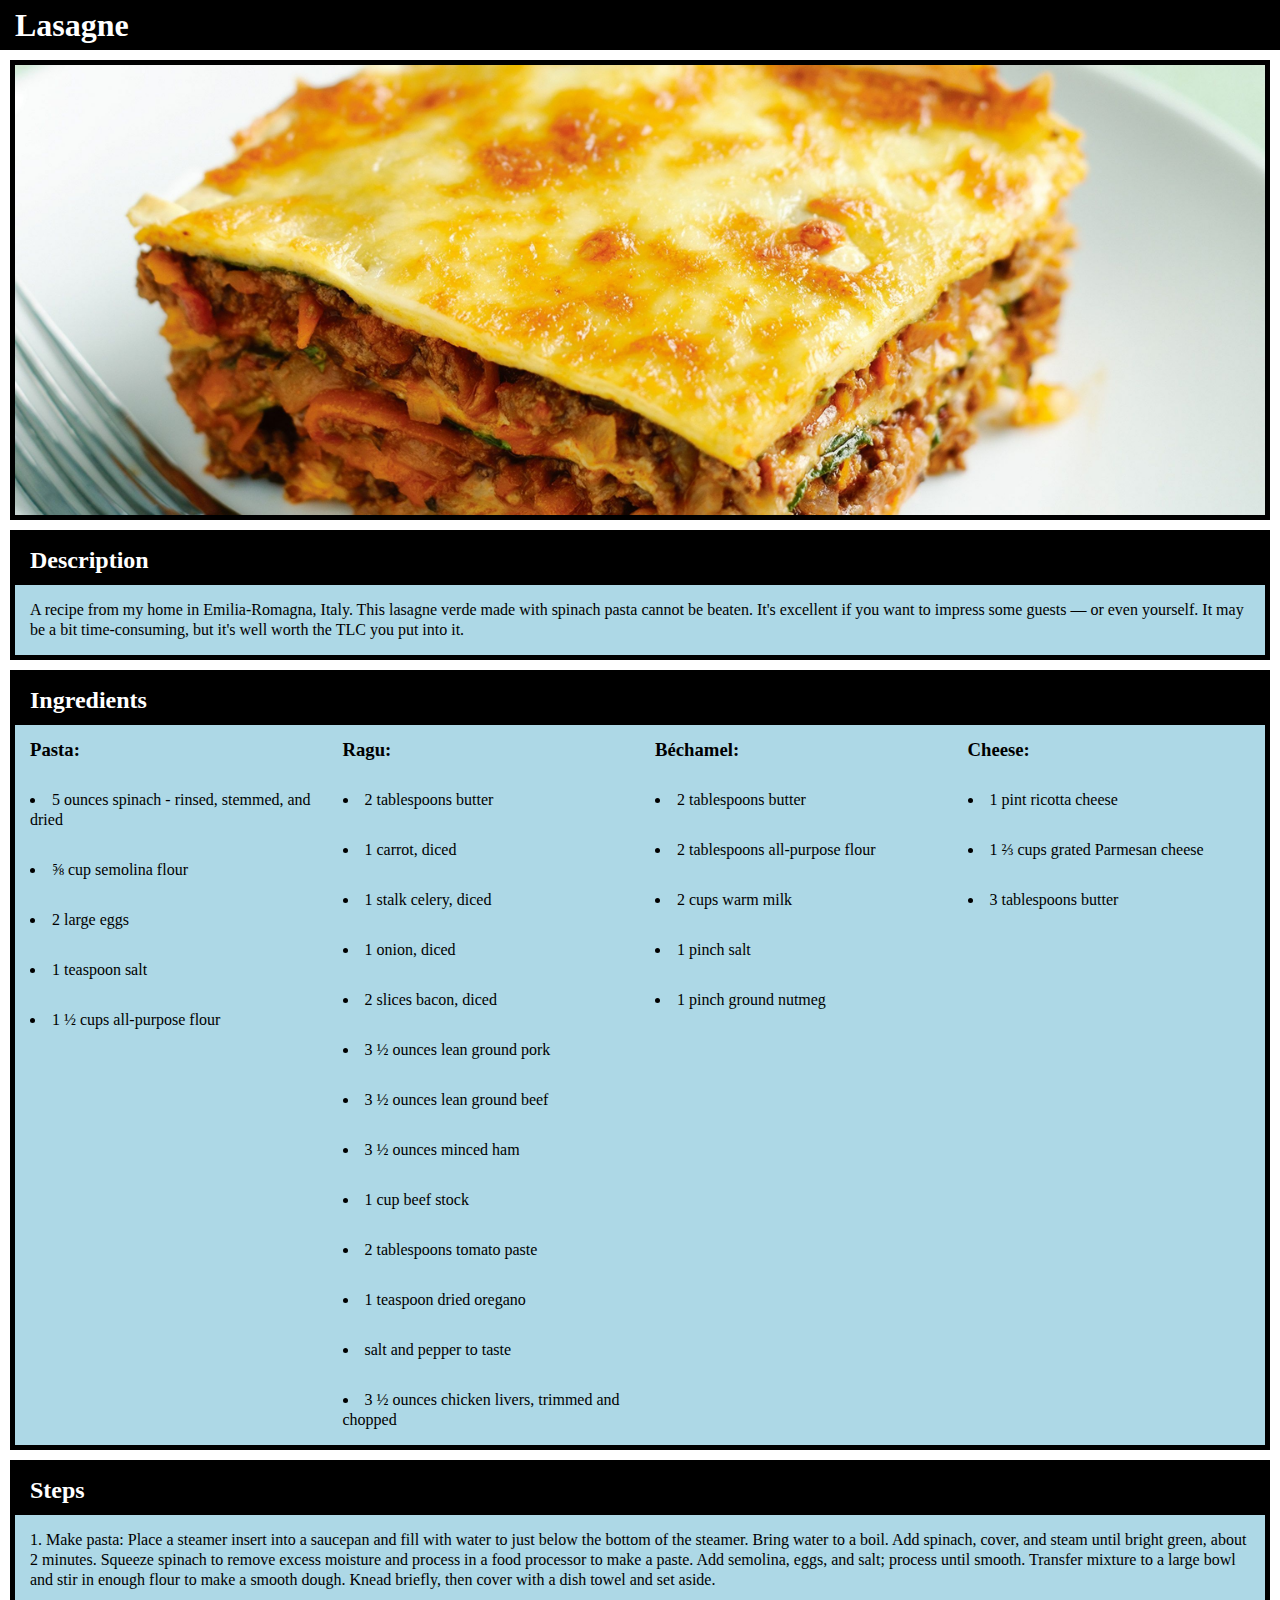
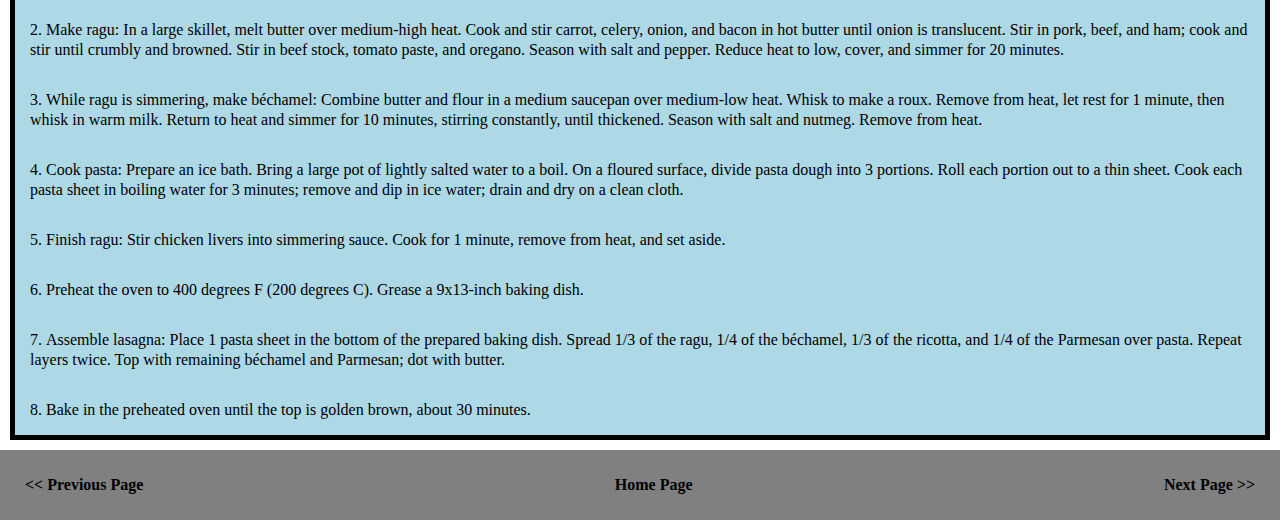
==== commit f3f65fe0: "Fix flex items overflowing container" ====
--- a/recipes/lasgagne.html
+++ b/recipes/lasgagne.html
@@ -19,7 +19,7 @@
     <div class="section">
         <h2 class="header">Ingredients</h2>
         <div class="flex-container">
-            <div>
+            <div class="flex-column">
                 <h3 class="content">Pasta:</h3>
                 <ul class="content">
                     <li>5 ounces spinach - rinsed, stemmed, and dried</li>
@@ -29,7 +29,7 @@
                     <li>1 ½ cups all-purpose flour</li>
                 </ul>
             </div>
-            <div>
+            <div class="flex-column">
                 <h3 class="content">Ragu:</h3>
                 <ul class="content">
                     <li>2 tablespoons butter</li>
@@ -47,7 +47,7 @@
                     <li>3 ½ ounces chicken livers, trimmed and chopped</li>
                 </ul>
             </div>
-            <div>
+            <div class="flex-column">
                 <h3 class="content">Béchamel:</h3>
                 <ul class="content">
                     <li>2 tablespoons butter</li>
@@ -57,7 +57,7 @@
                     <li>1 pinch ground nutmeg</li>
                 </ul>
             </div>
-            <div>
+            <div class="flex-column">
                 <h3 class="content">Cheese:</h3>
                 <ul class="content">
                     <li>1 pint ricotta cheese</li>
--- a/styles.css
+++ b/styles.css
@@ -14,6 +14,10 @@
     margin: 10px;
 }
 
+.content {
+    background-color: lightblue;
+}
+
 .footer {
     display: flex;
     justify-content: space-between;
@@ -26,6 +30,10 @@
     display: flex;
     background-color: lightblue;
     justify-content: space-between;
+}
+
+.flex-column {
+    min-width: 25%;
 }
 
 img {
@@ -45,10 +53,6 @@
     padding: 0;
 }
 
-.content {
-    background-color: lightblue;
-}
-
 h1, h2, h3, p, li {
     padding: 15px;
 }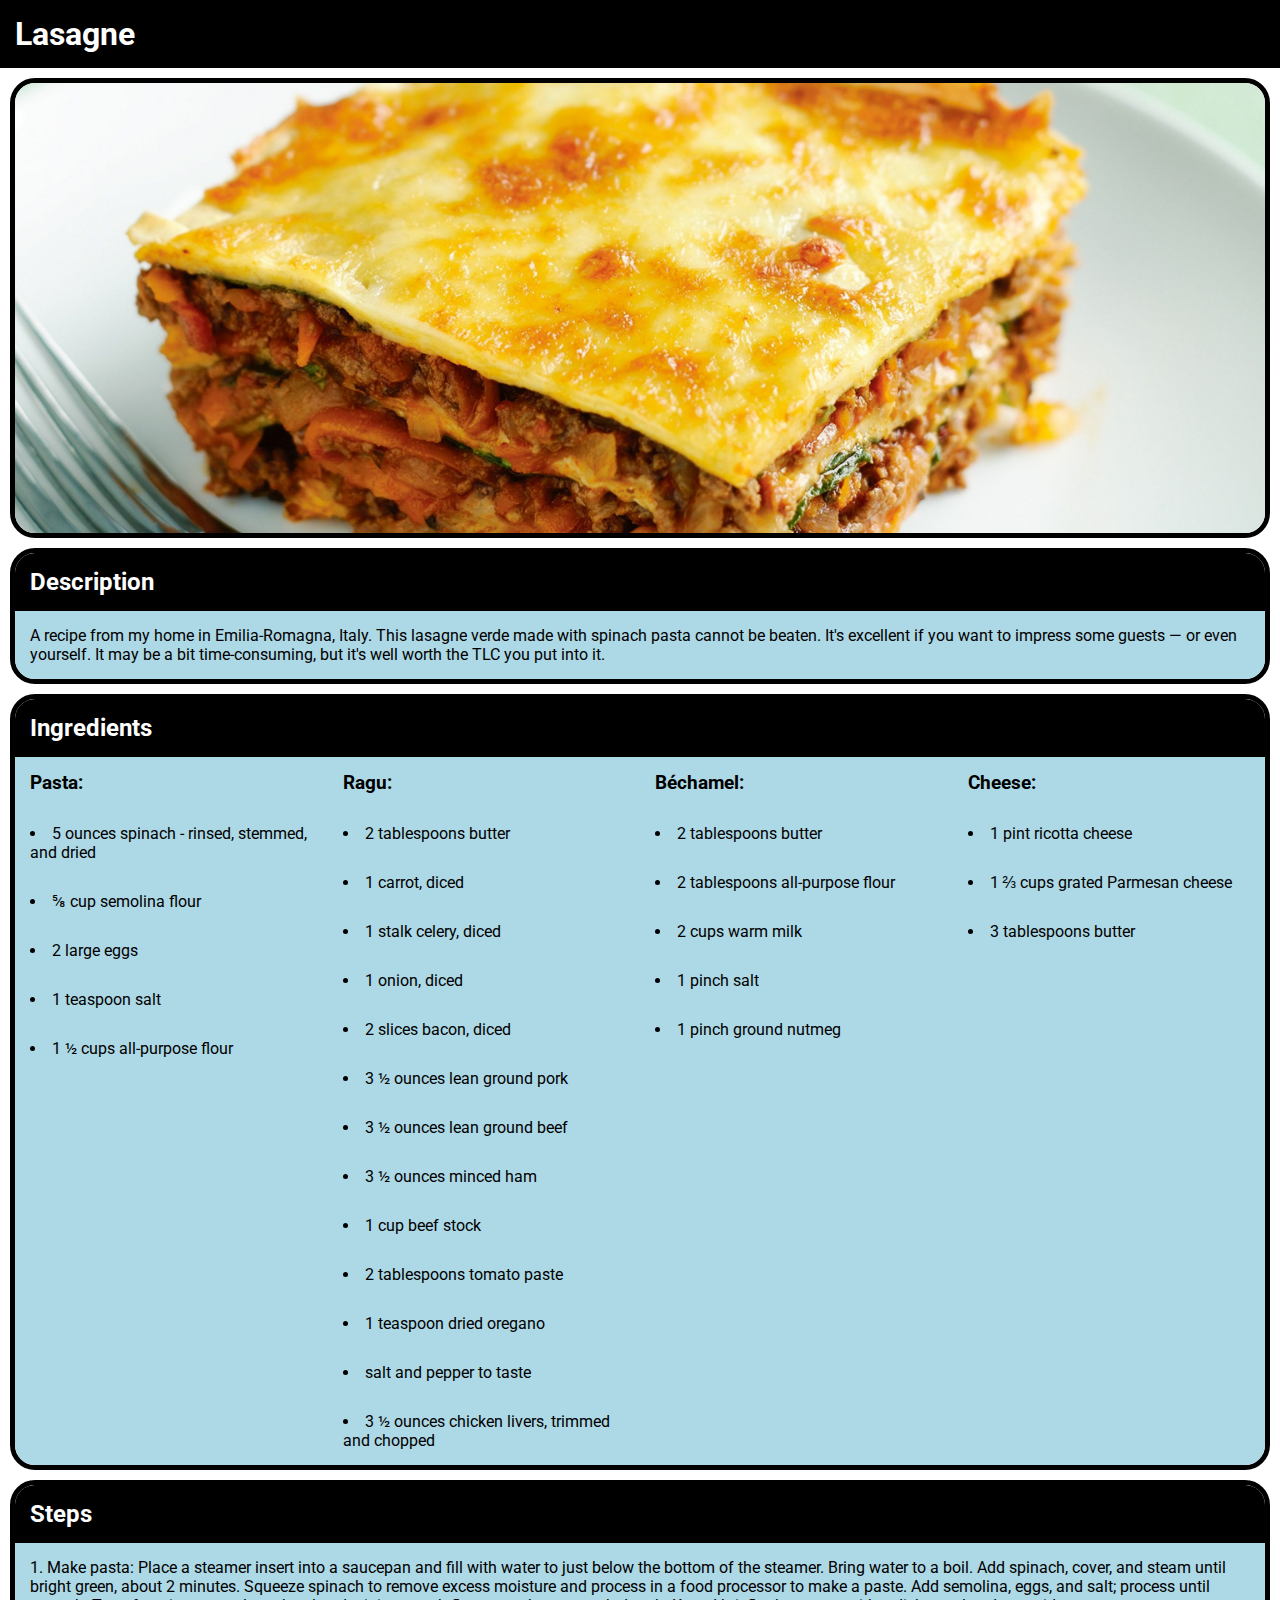
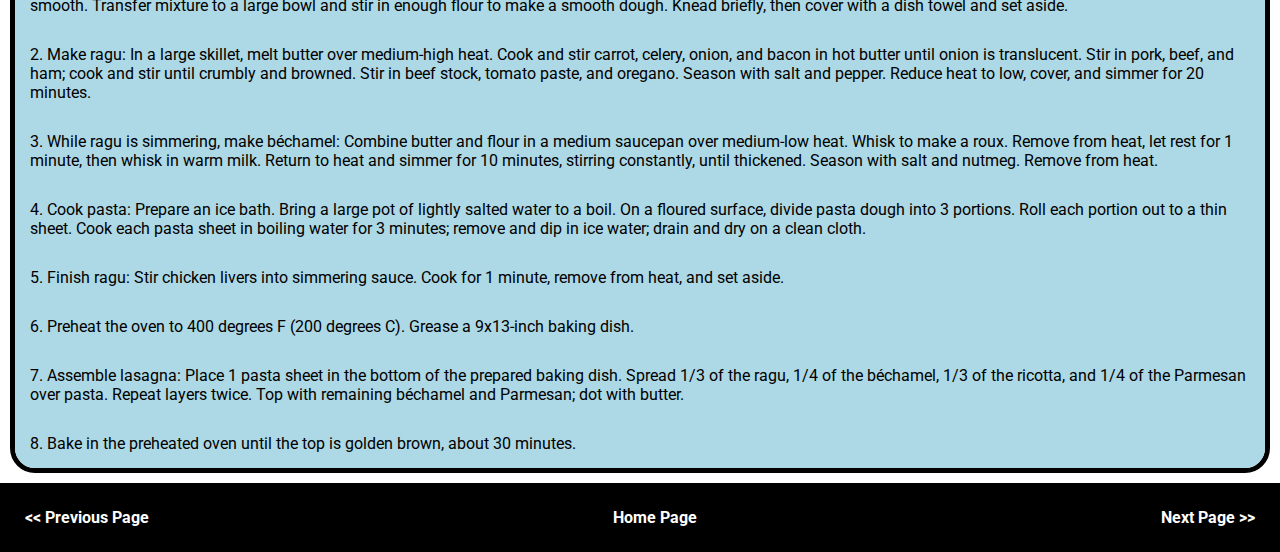
==== commit d14b7792: "Make UI changes (Tjandra's feedback)" ====
--- a/recipes/lasgagne.html
+++ b/recipes/lasgagne.html
@@ -7,7 +7,9 @@
     <link rel="stylesheet" href="../styles.css">
 </head>
 <body>
-    <h1 class="title">Lasagne</h1>
+    <div class="navbar">
+        <h1>Lasagne</h1>
+    </div>
 
     <div class="section"><img src="../images/lasagne.jpg" alt="Lasagne Image"></div>
 
--- a/styles.css
+++ b/styles.css
@@ -1,10 +1,12 @@
+@import url('https://fonts.googleapis.com/css2?family=Roboto:wght@400;700&display=swap');
+
 * {
     list-style-position: inside;
-    line-height: 20px;
     margin: 0px;
+    font-family: 'Roboto', sans-serif;
 }
 
-.title, .header {
+.navbar, .header {
     background-color: black;
     color: white;
 }
@@ -12,28 +14,29 @@
 .section {
     border: 5px solid black;
     margin: 10px;
+    border-radius: 25px;
+    overflow: hidden;
 }
 
 .content {
     background-color: lightblue;
 }
 
+.flex-container {
+    display: flex;
+    background-color: lightblue;
+}
+
+.flex-column {
+    flex: 1;
+}
+
 .footer {
     display: flex;
     justify-content: space-between;
-    background-color: gray;
+    background-color: black;
     color: white;
     padding: 10px;
-}
-
-.flex-container {
-    display: flex;
-    background-color: lightblue;
-    justify-content: space-between;
-}
-
-.flex-column {
-    min-width: 25%;
 }
 
 img {
@@ -46,7 +49,7 @@
 a {
     font-weight: bolder;
     text-decoration: none;
-    color: black;
+    color: inherit;
 }
 
 ul, ol {
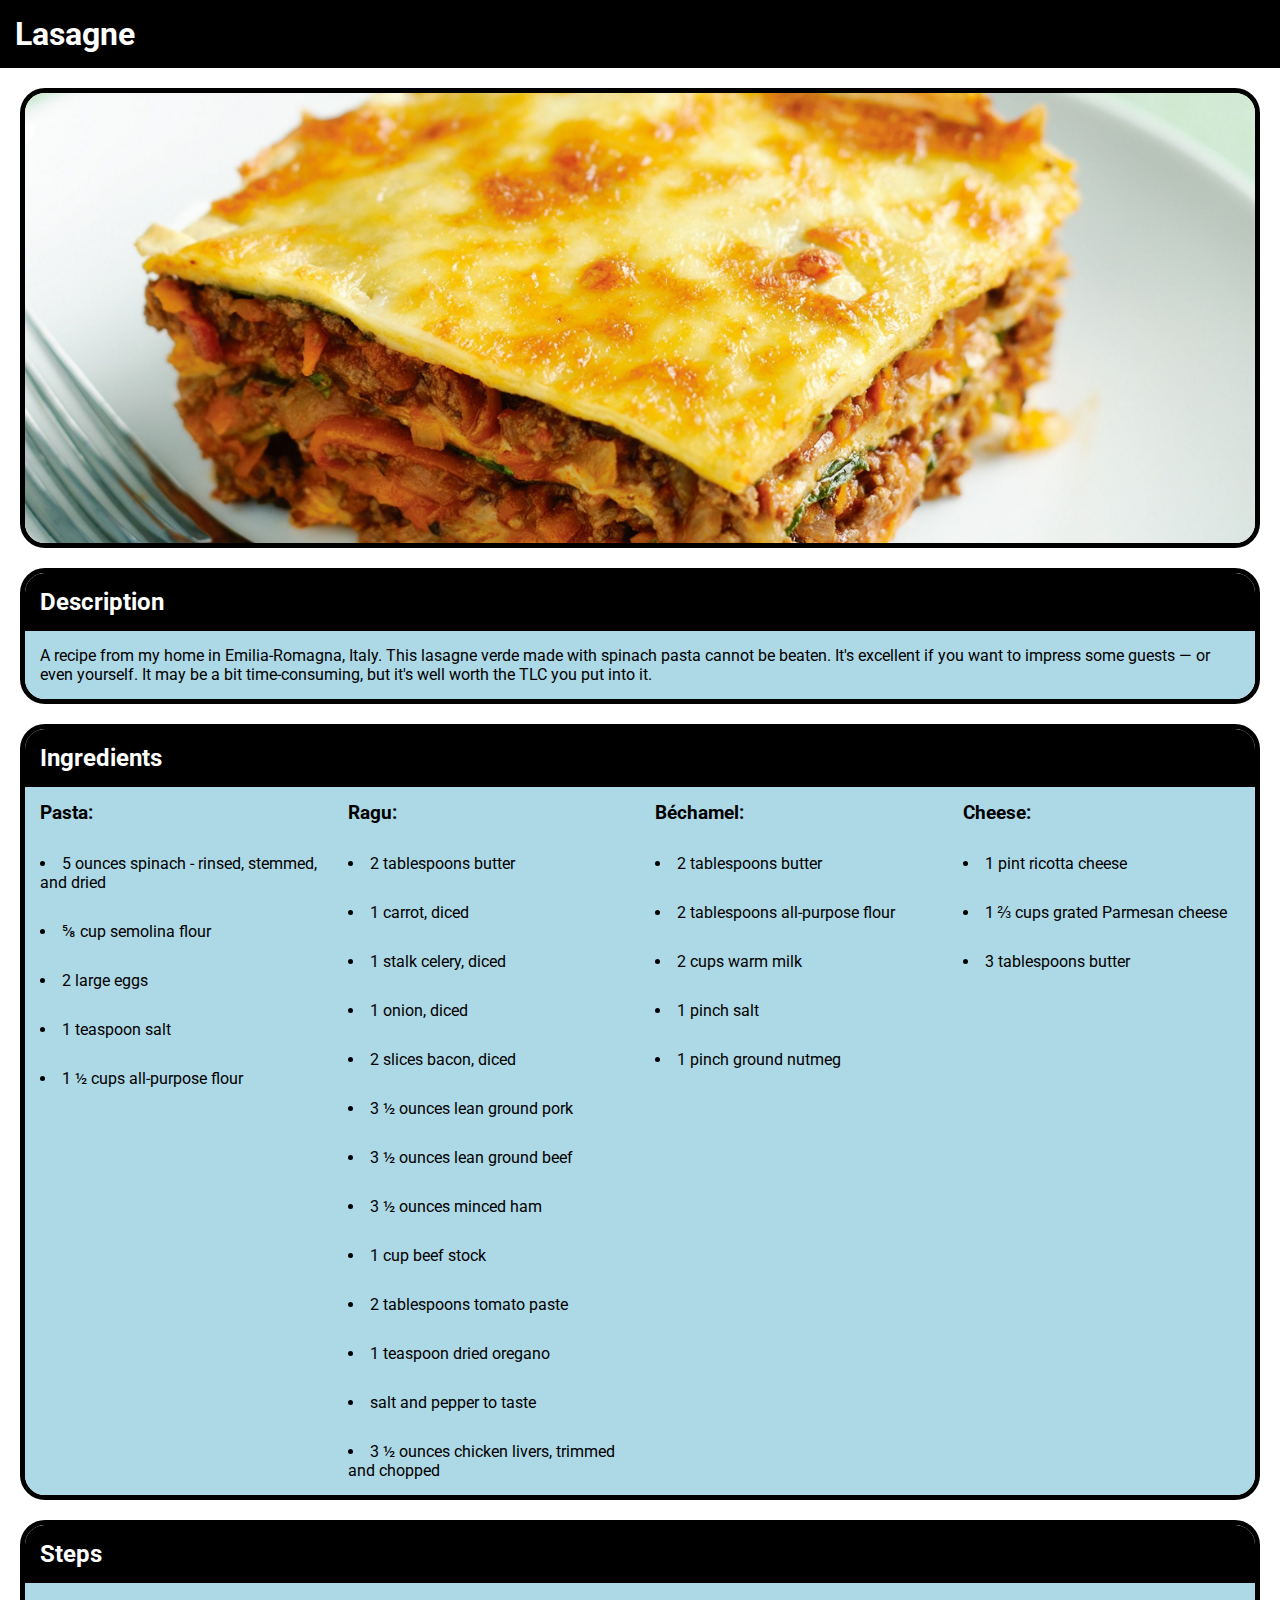
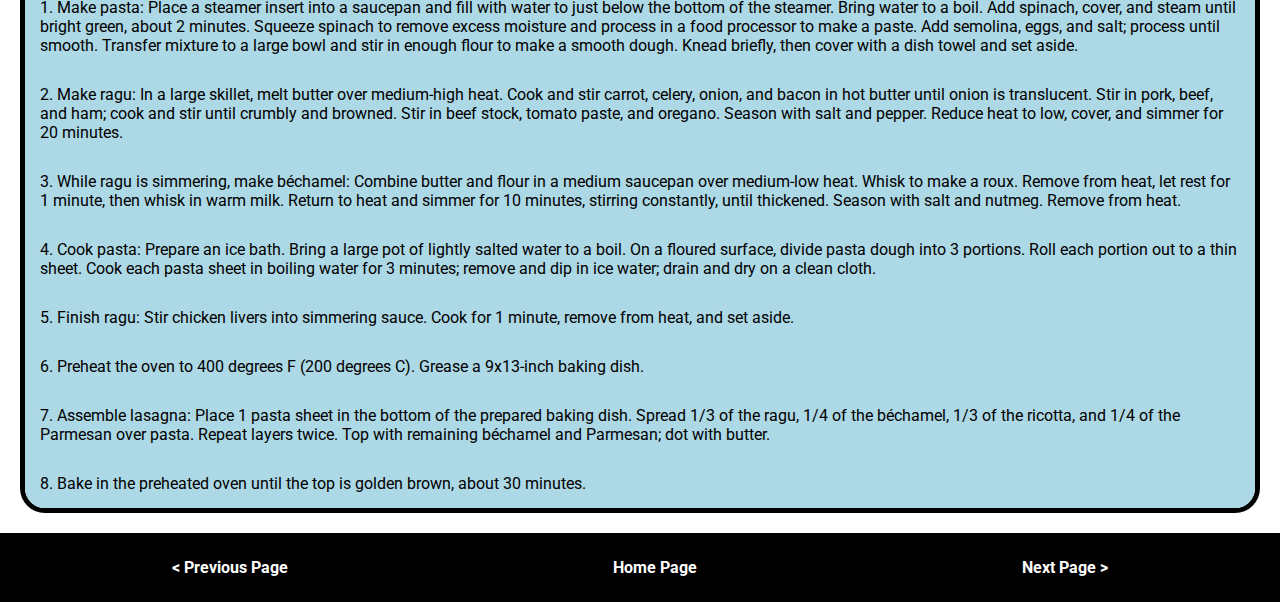
==== commit 567813af: "Add flex wrap for lasagne ingredients" ====
--- a/recipes/lasgagne.html
+++ b/recipes/lasgagne.html
@@ -85,9 +85,9 @@
     </div>
 
     <div class="footer">
-        <p><a href="../index.html"> << Previous Page</a></p>
-        <p><a href="../index.html">Home Page</a></p>
-        <p><a href="./slow_cooker_pepper_steak.html">Next Page >> </a></p>
+        <p class="footer-item"><a href="../index.html"> < Previous Page</a></p>
+        <p class="footer-item"><a href="../index.html">Home Page</a></p>
+        <p class="footer-item"><a href="./slow_cooker_pepper_steak.html">Next Page > </a></p>
     </div>
 </body>
 </html>--- a/styles.css
+++ b/styles.css
@@ -13,7 +13,7 @@
 
 .section {
     border: 5px solid black;
-    margin: 10px;
+    margin: 20px;
     border-radius: 25px;
     overflow: hidden;
 }
@@ -24,19 +24,27 @@
 
 .flex-container {
     display: flex;
-    background-color: lightblue;
+    flex-wrap: wrap;
+    align-items: stretch;
 }
 
 .flex-column {
     flex: 1;
+    min-width: 300px;
+    background-color: lightblue;
 }
 
 .footer {
     display: flex;
-    justify-content: space-between;
+    /* justify-content: space-between; */
     background-color: black;
     color: white;
     padding: 10px;
+}
+
+.footer-item {
+    flex: auto;
+    text-align: center;
 }
 
 img {
